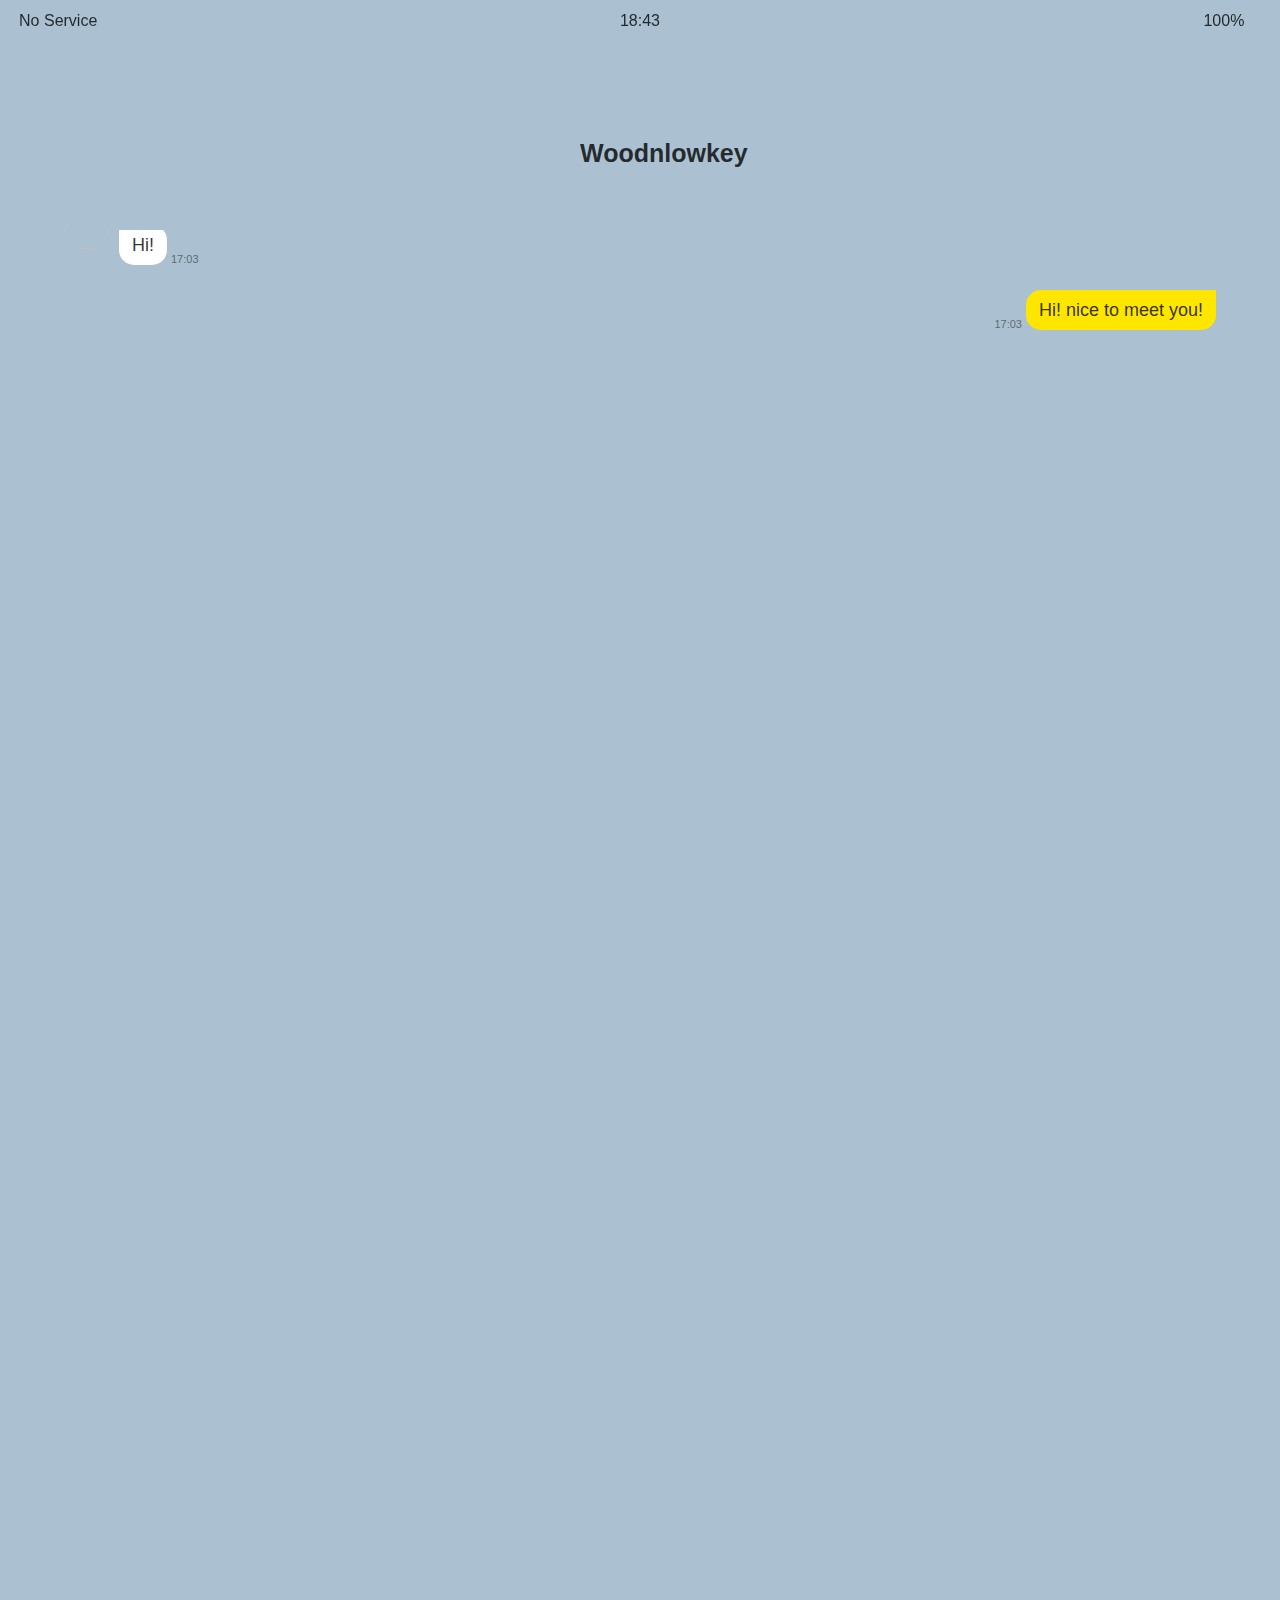
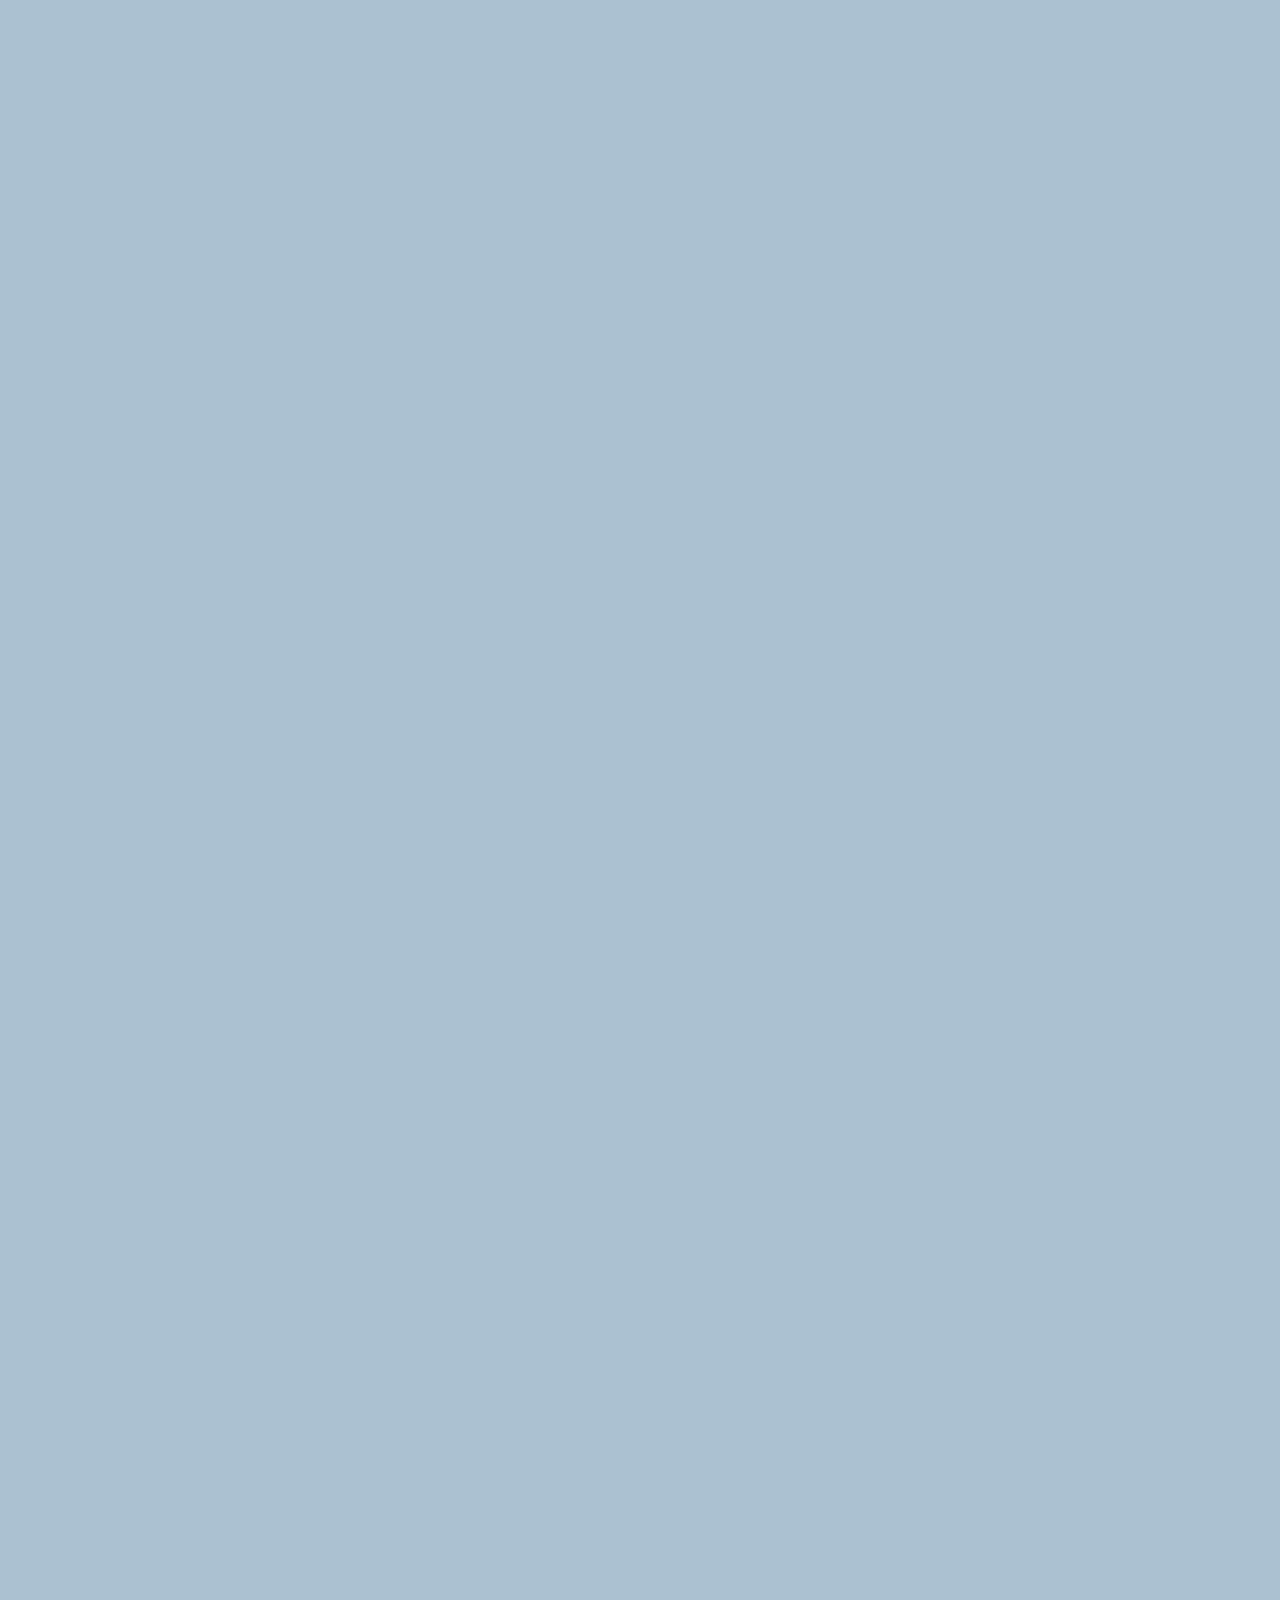
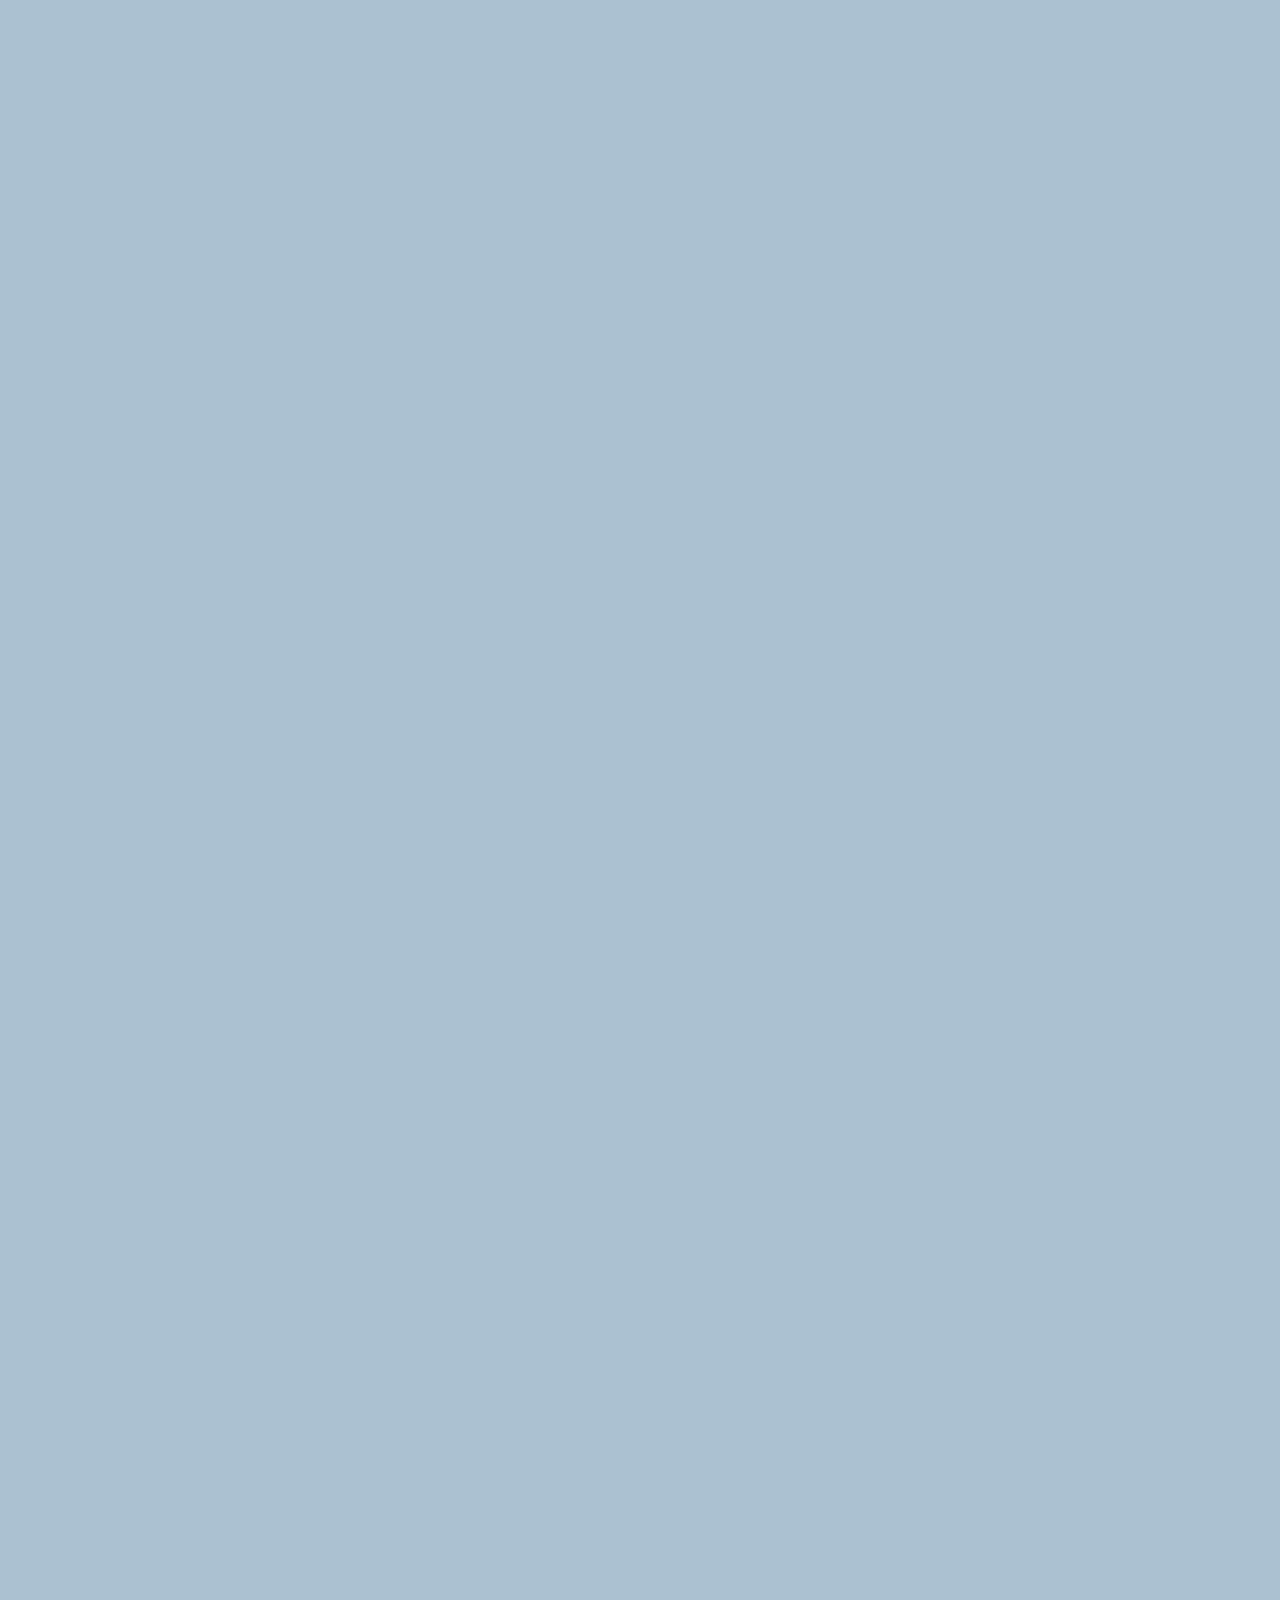
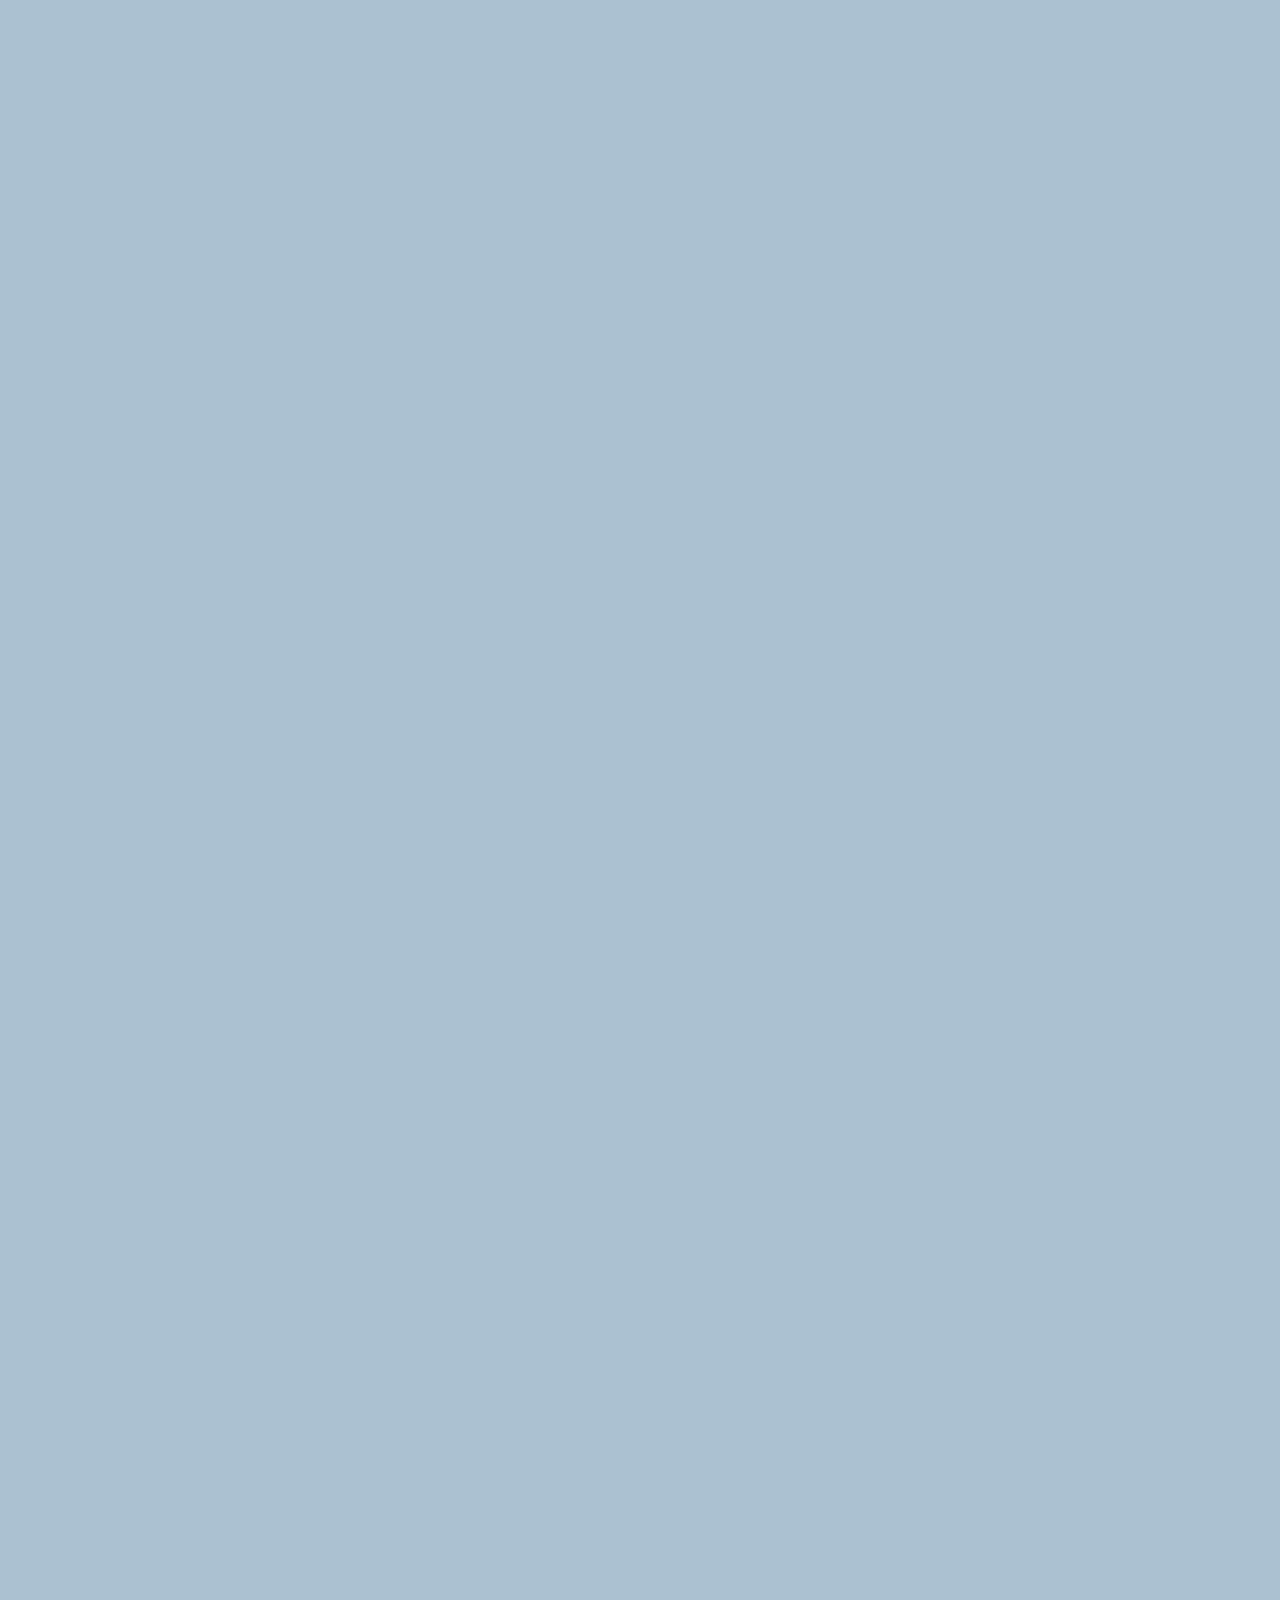
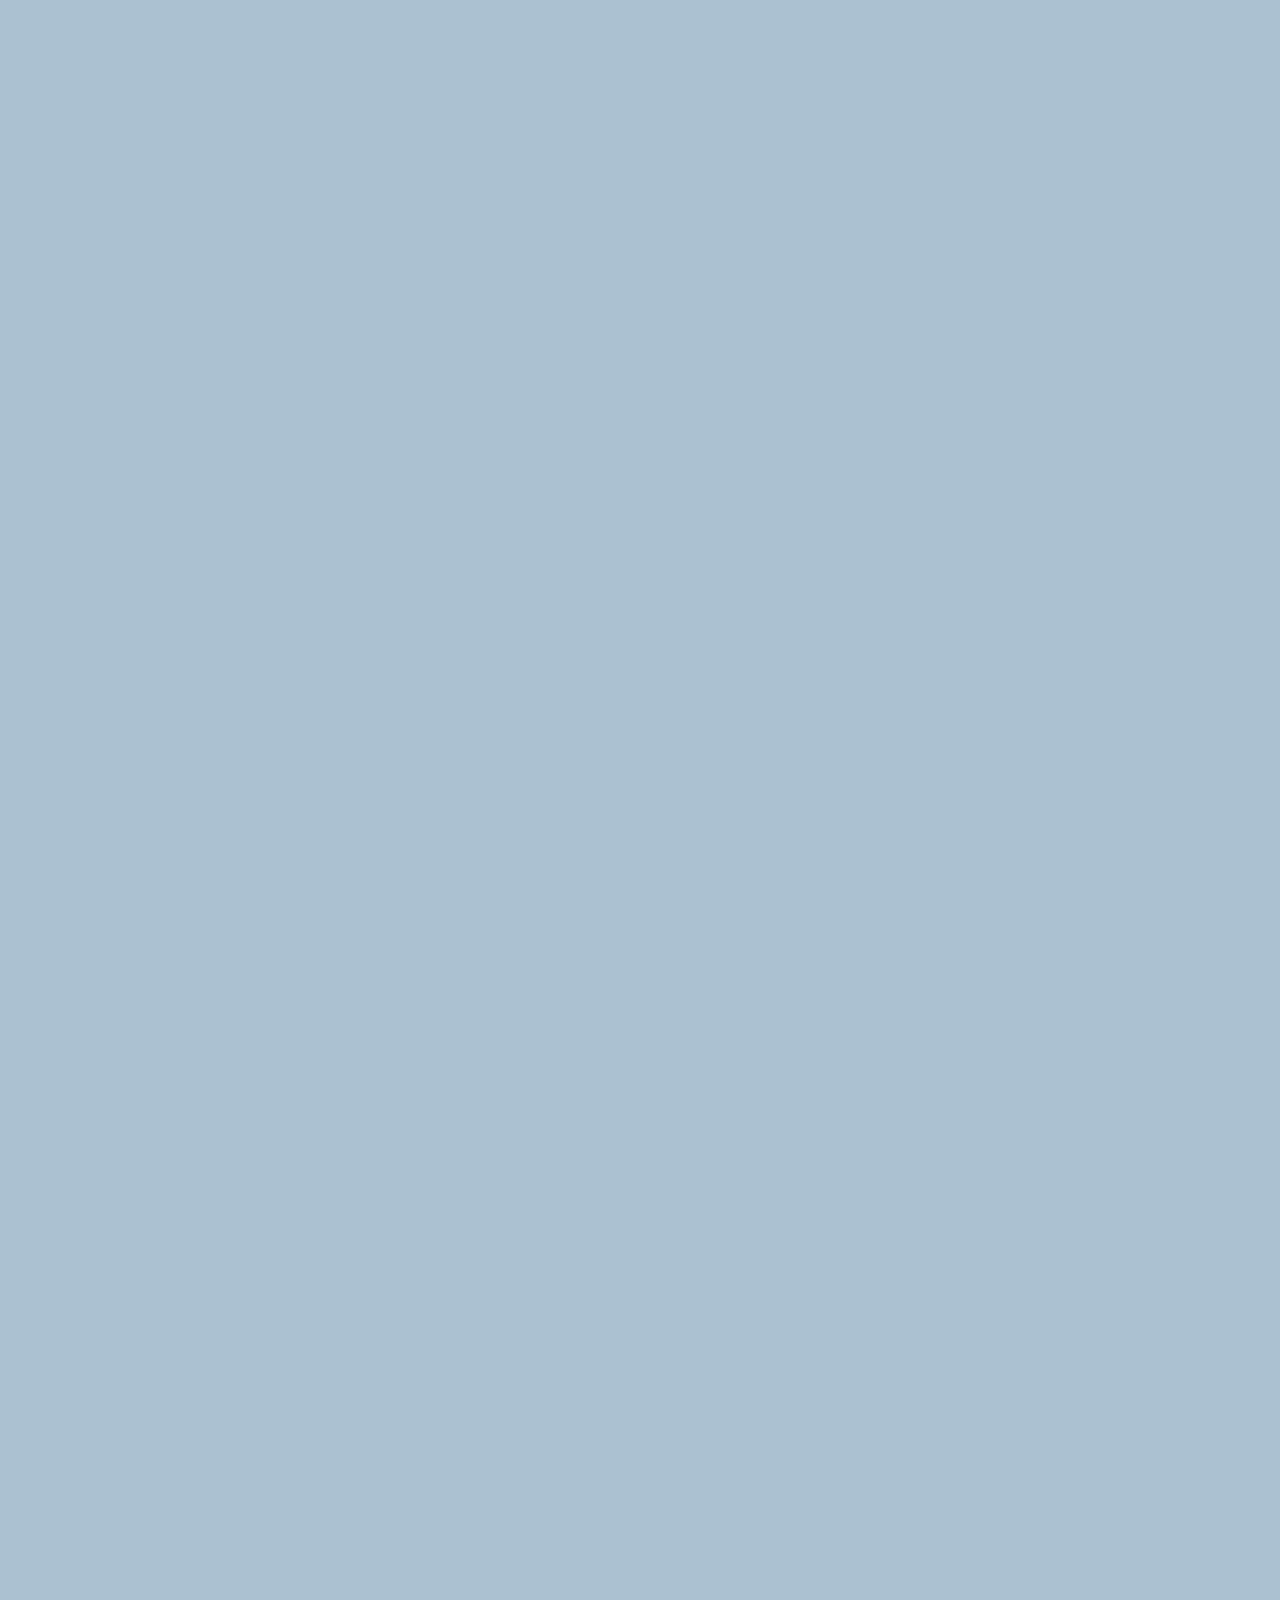
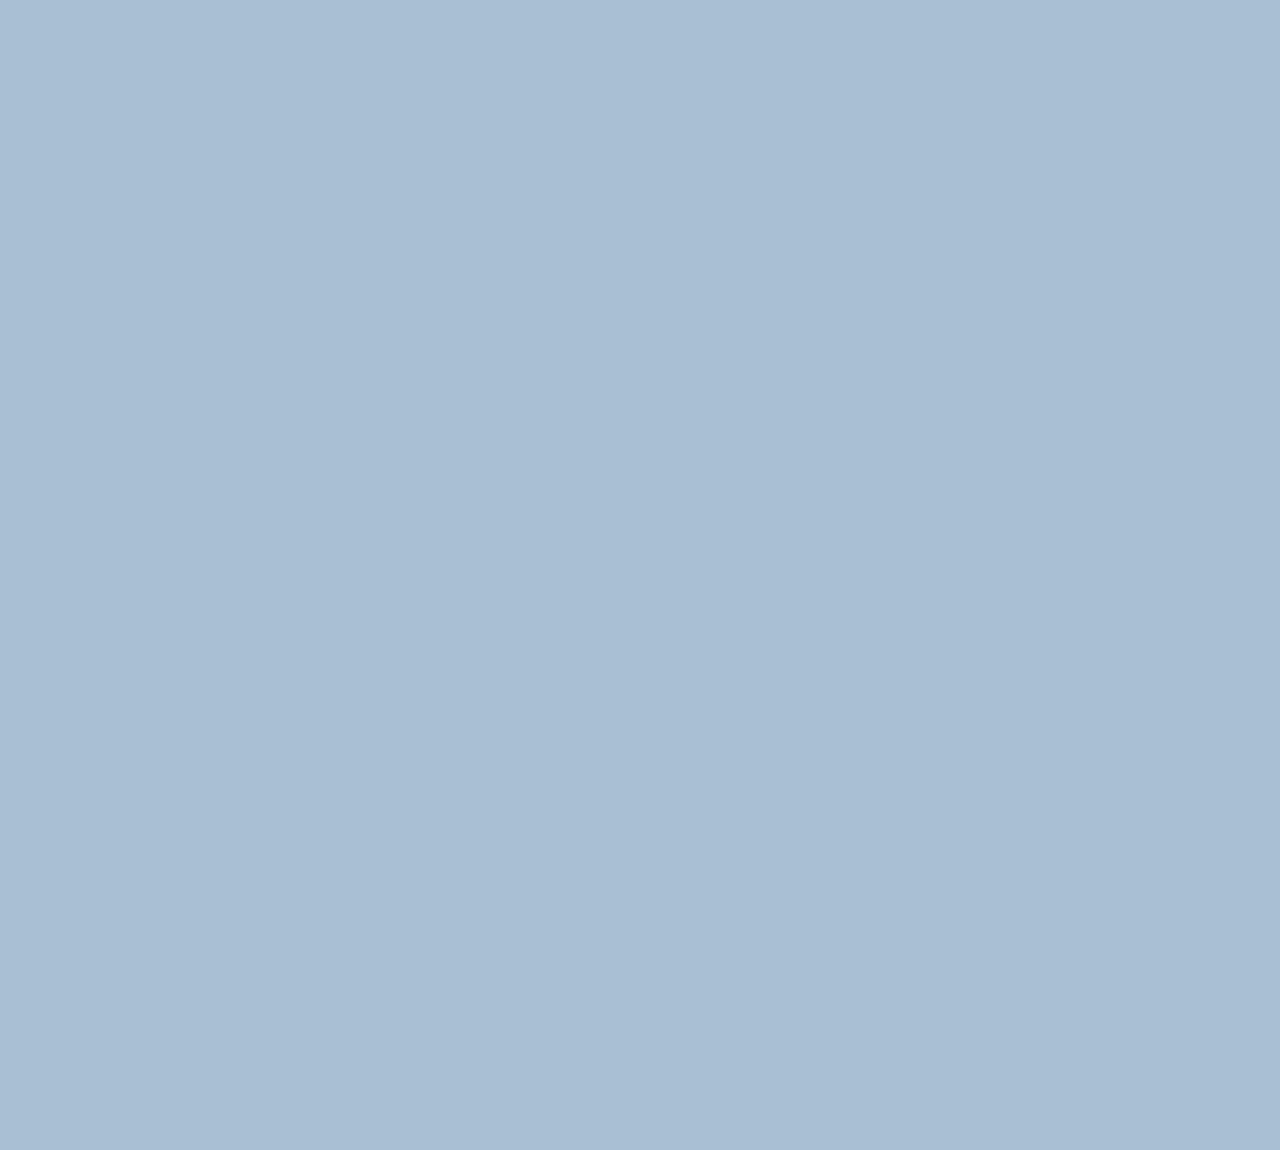
==== chat.html @ 7c2b6b41 "almost-done" ====
<!DOCTYPE html>
<html lang="en">
<head>
    <link rel="stylesheet" href="css\styles.css">
    <meta charset="UTF-8">
    <meta http-equiv="X-UA-Compatible" content="IE=edge">
    <meta name="viewport" content="width=device-width, initial-scale=1.0">
    <title>Chat - Kokoa Clone</title>
</head>
<body id="chat-screen">
    <div class="status-bar">
        <div class="status-bar__column">
            <span>No Service</span>
            <i class="fas fa-wifi"></i>
        </div>
        <div class="status-bar__column">
            <span>18:43</span>
        </div>
        <div class="status-bar__column">
            <span>100%</span>
            <i class="fas fa-battery-full fa-lg"></i>
            <i class="fas fa-bolt"></i>
        </div>
    </div>
    <header class="alt-header">
        <div class="alt-header__column">
            <a href="chats.html">
                <i class="fas fa-angle-left fa-lg"></i>
            </a>
        </div>
        <div class="alt-header__column">
            <h1 class="alt-header__title">Woodnlowkey</h1>
        </div>
        <div class="alt-header__column">
            <span><i class="fas fa-search"></i></span>
            <span><i class="fas fa-bars"></i></span>
        </div>
    </header>
    <main class="main-screen main-chat">
        <div class="chat__timestamp">
            Sunday, August 8, 2021
        </div>
        <div class="message-row">
            <img src="https://img1.daumcdn.net/thumb/R1280x0.fjpg/?fname=http://t1.daumcdn.net/brunch/service/user/7r5X/image/9djEiPBPMLu_IvCYyvRPwmZkM1g.jpg"/>
            <div class="message-row__content">
                <span class="message__author">KokoaTalk</span>
                <div class="message__info">
                    <span class="message__bubble">Hi!</span>
                    <span class="message__time">17:03</span>
                </div>
            </div>
        </div>
        <div class="message-row message-row--own">
            <div class="message-row__content">
                <div class="message__info">
                    <span class="message__bubble">Hi! nice to meet you!</span>
                    <span class="message__time">17:03</span>
                </div>
            </div>
        </div>
    </main>
    <div>

    </div>
    <script src="https://kit.fontawesome.com/6478f529f2.js" crossorigin="anonymous"></script>
</body>
</html>
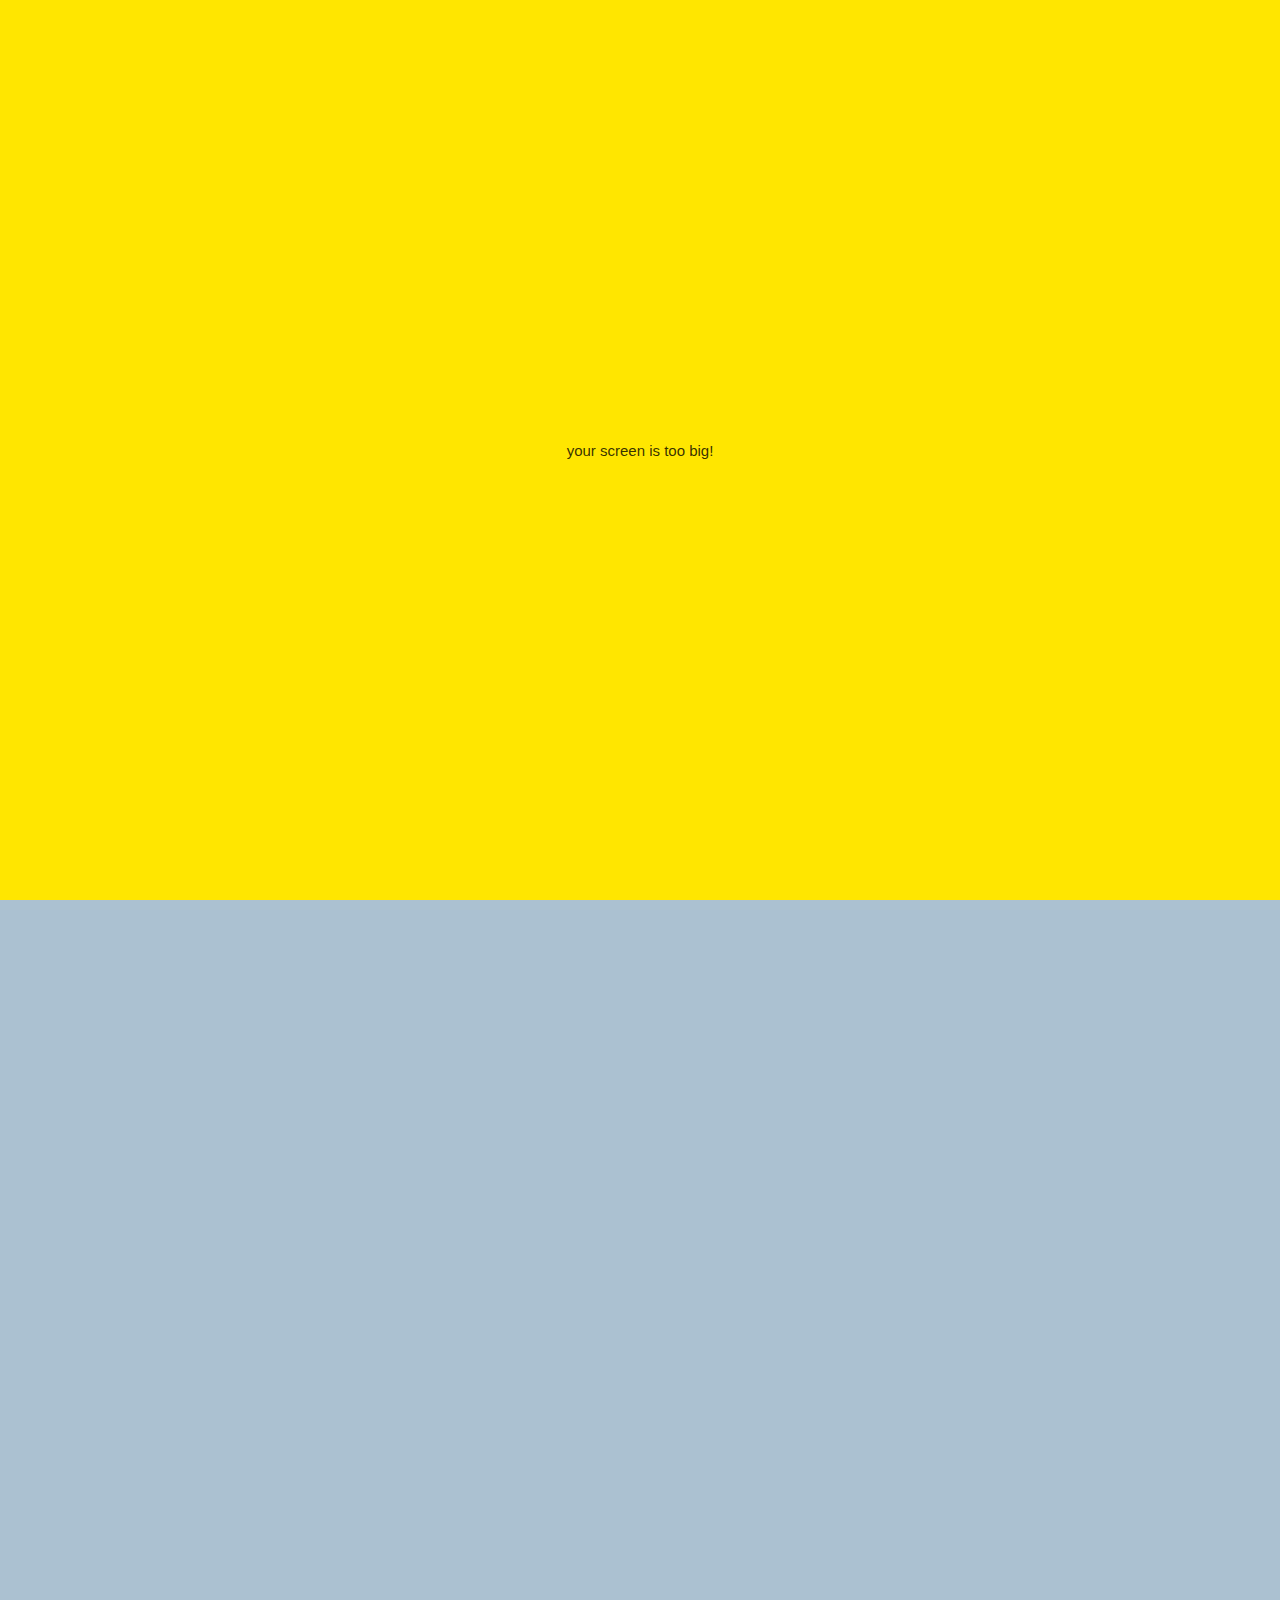
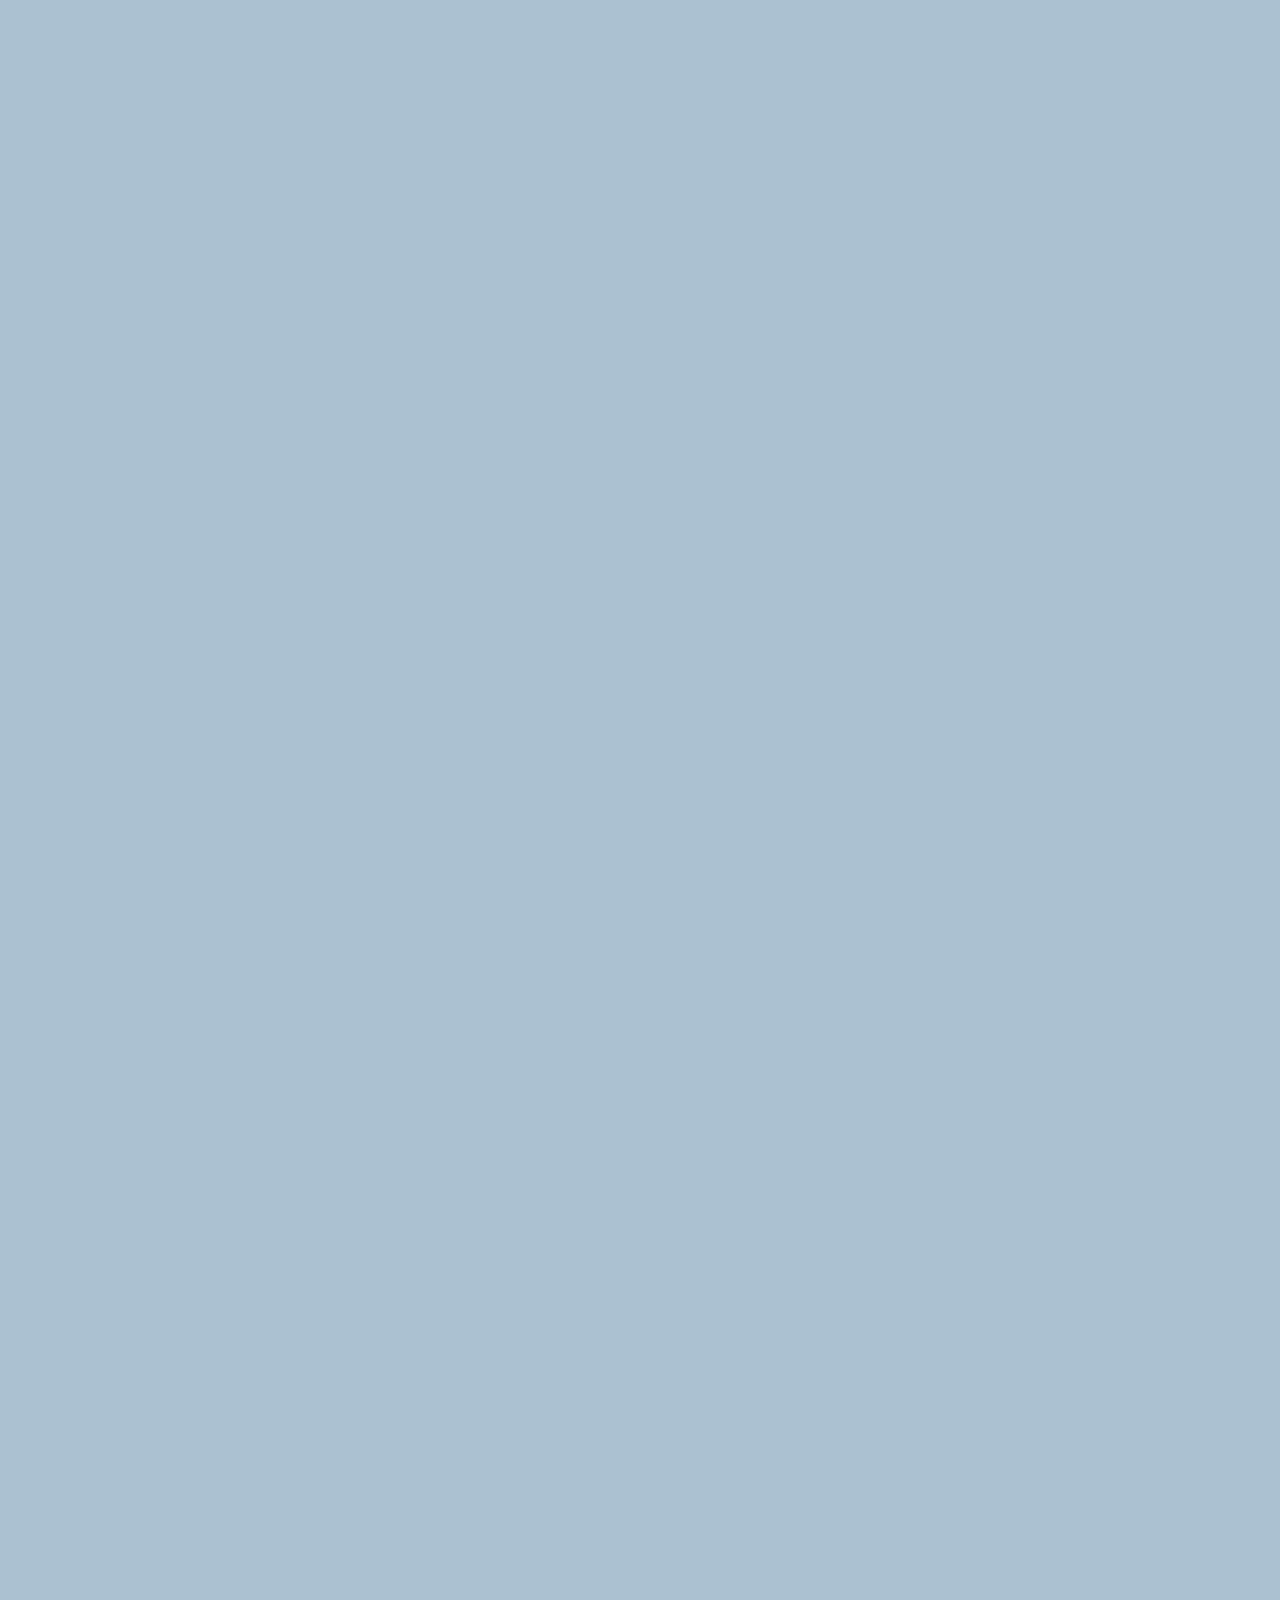
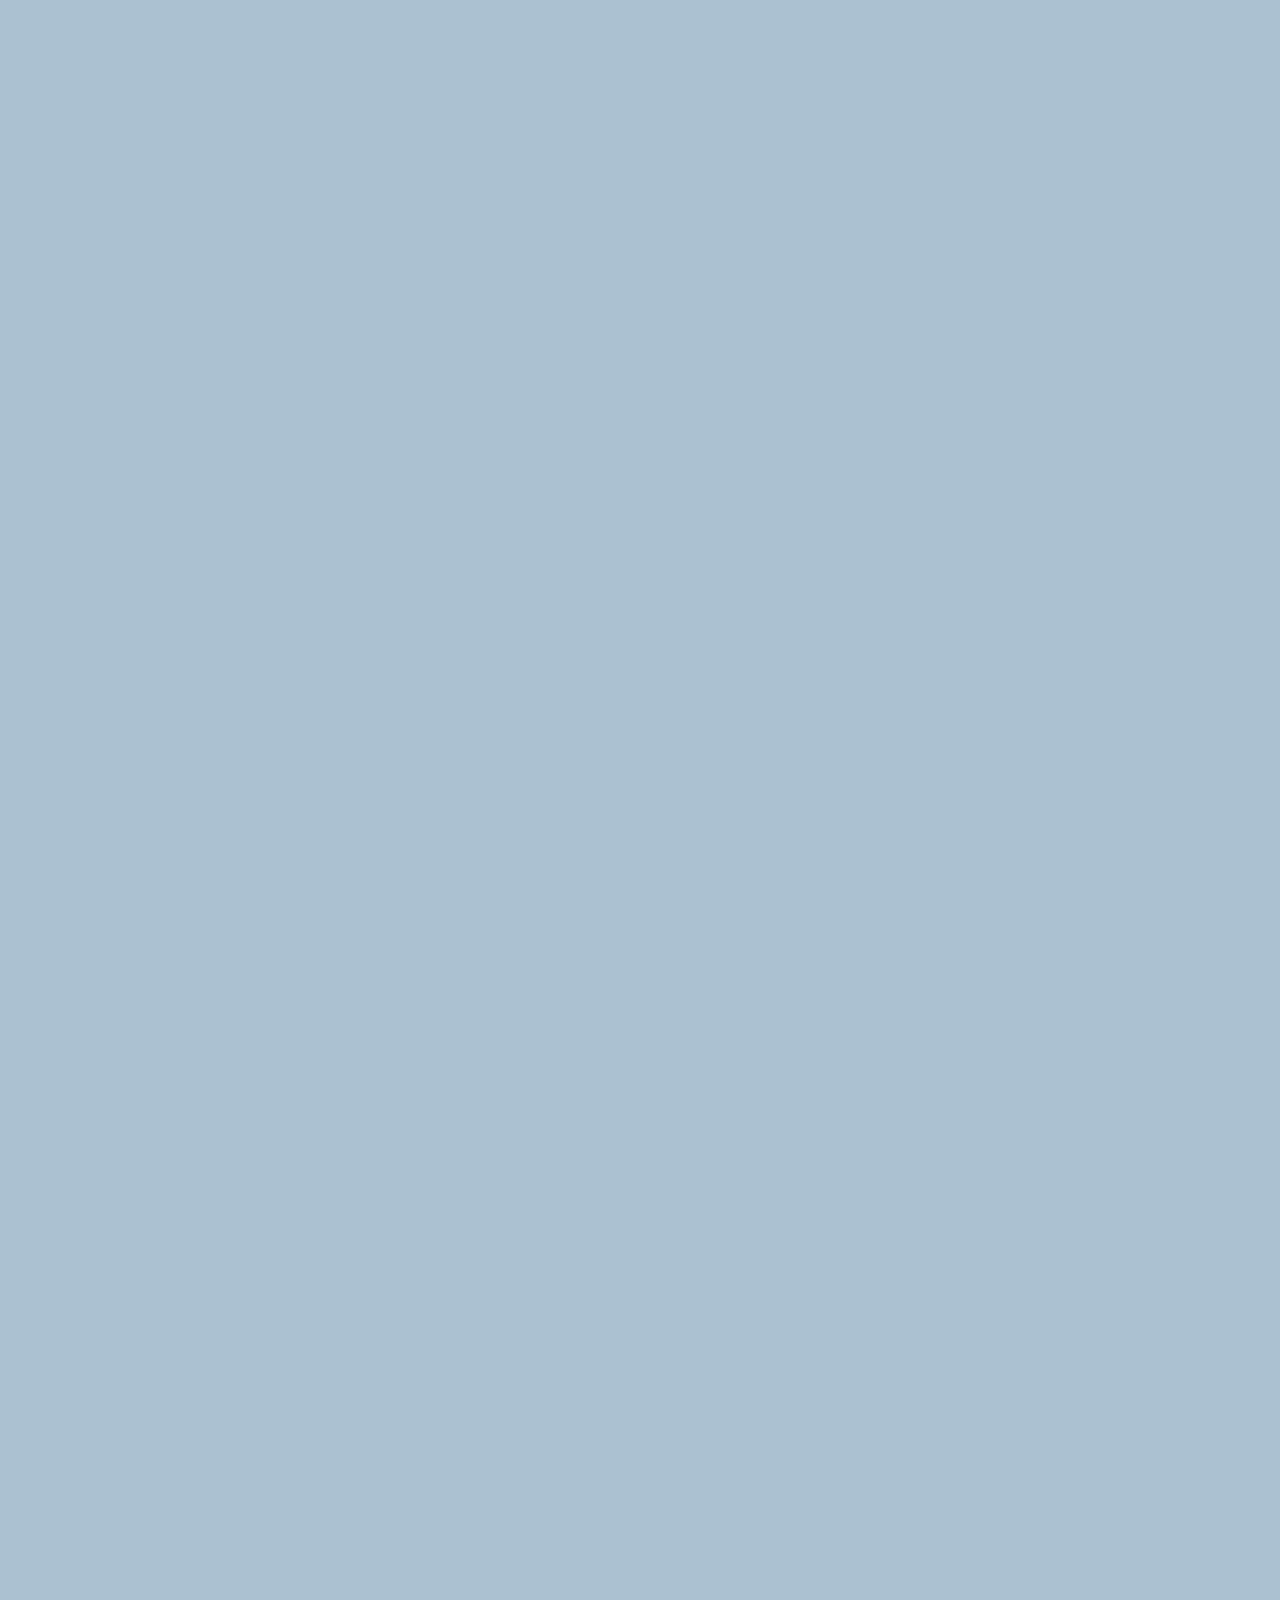
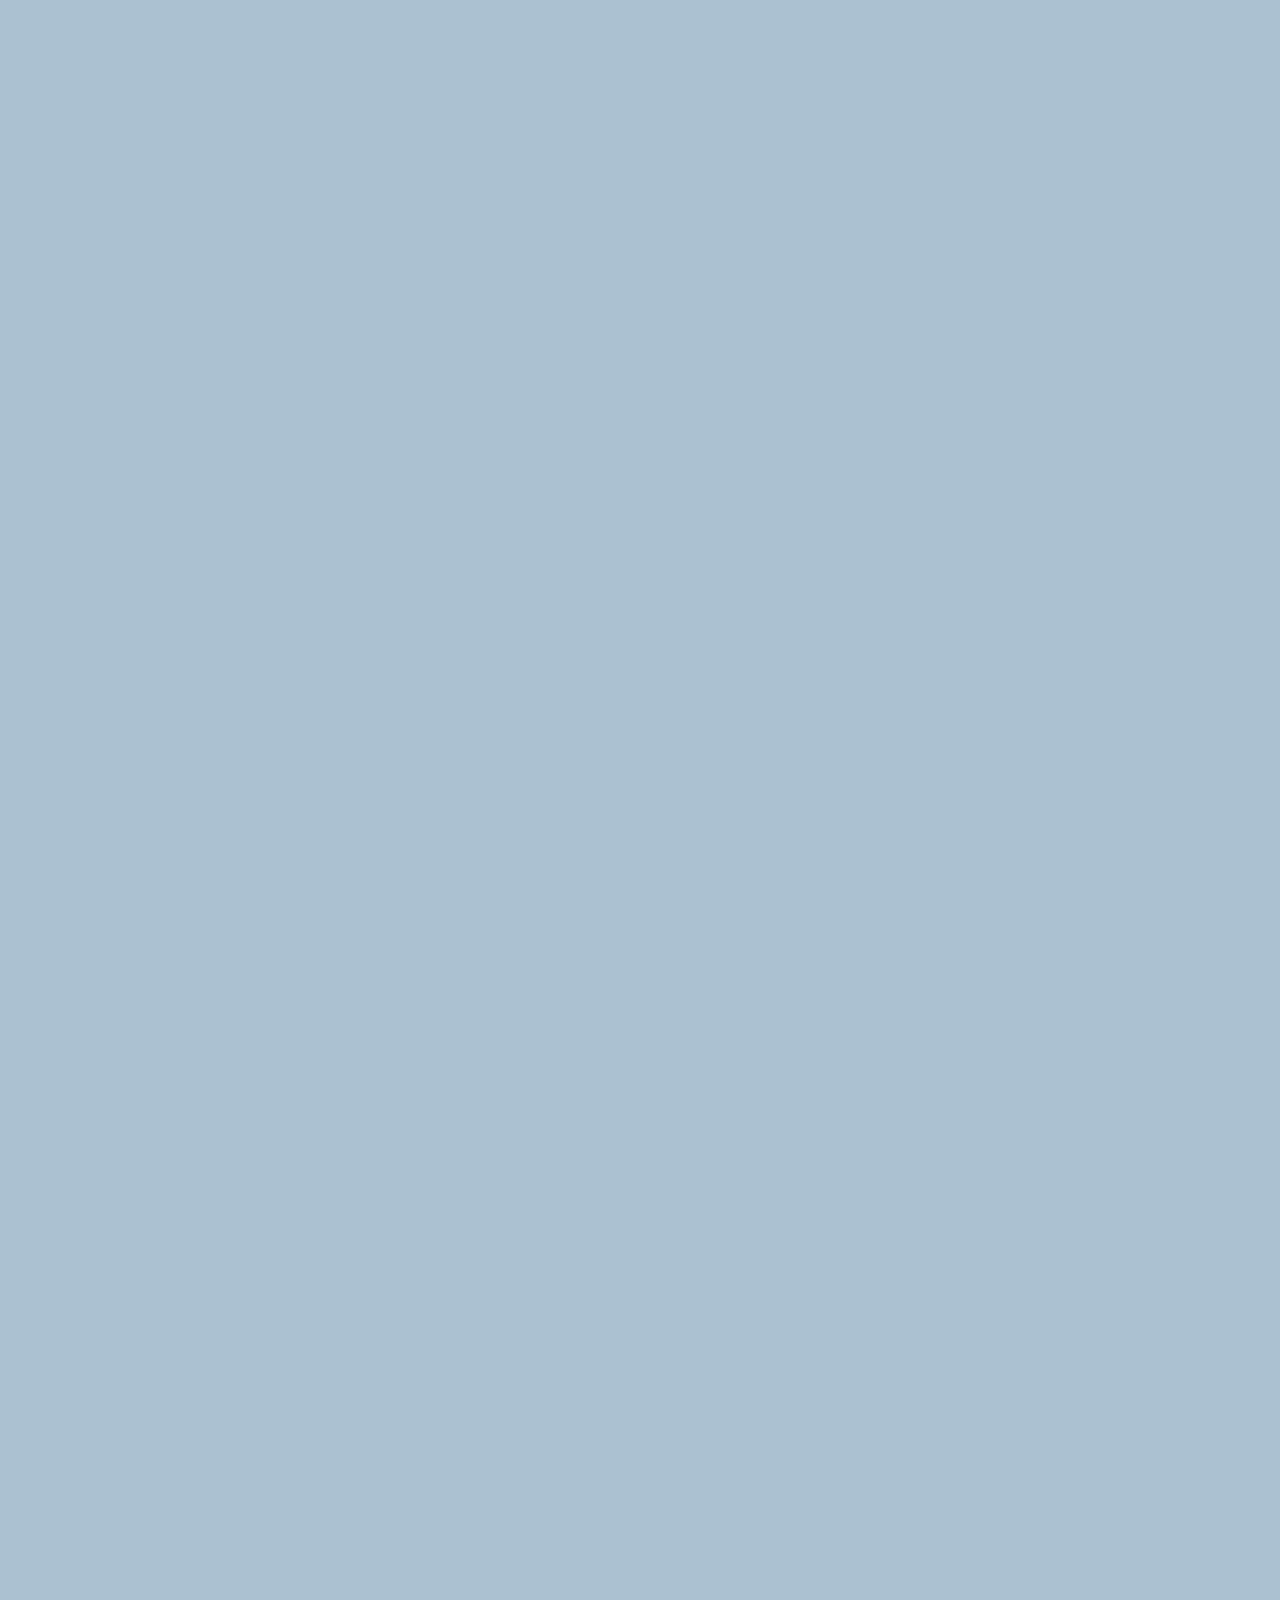
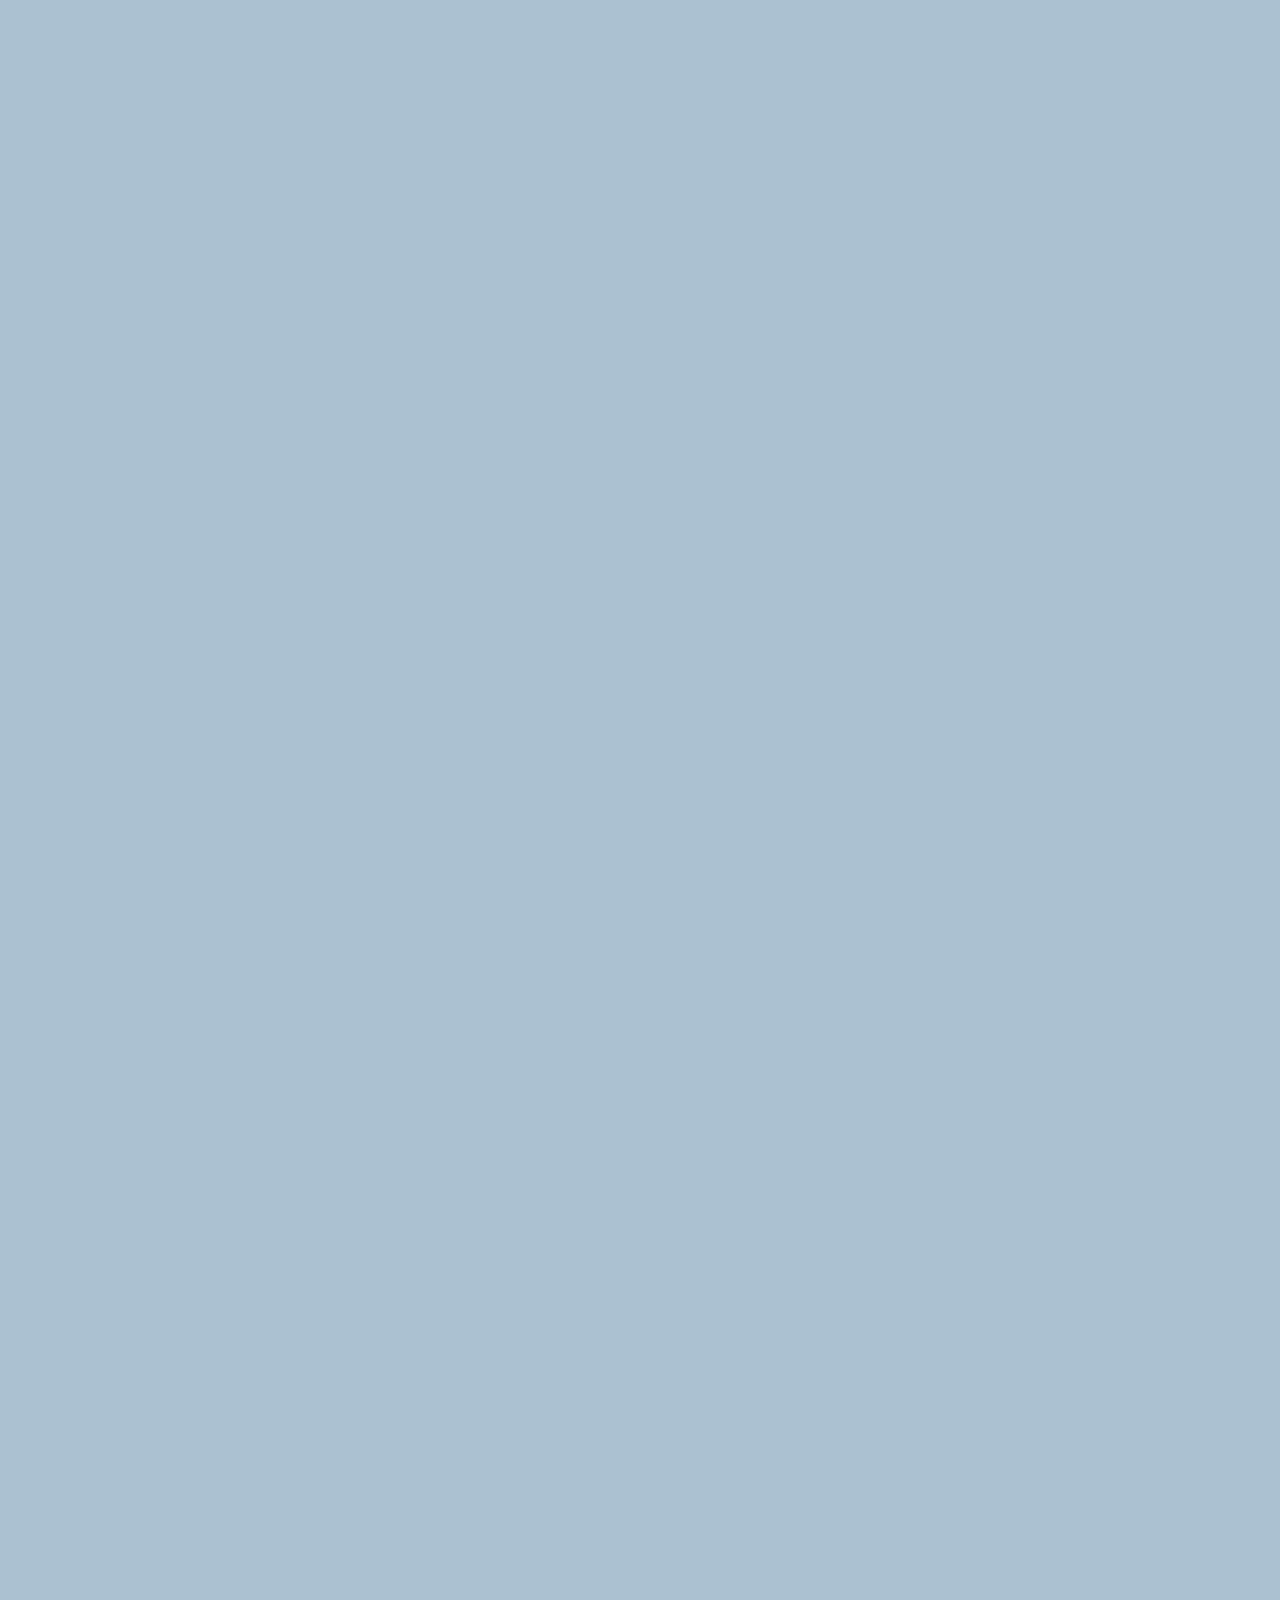
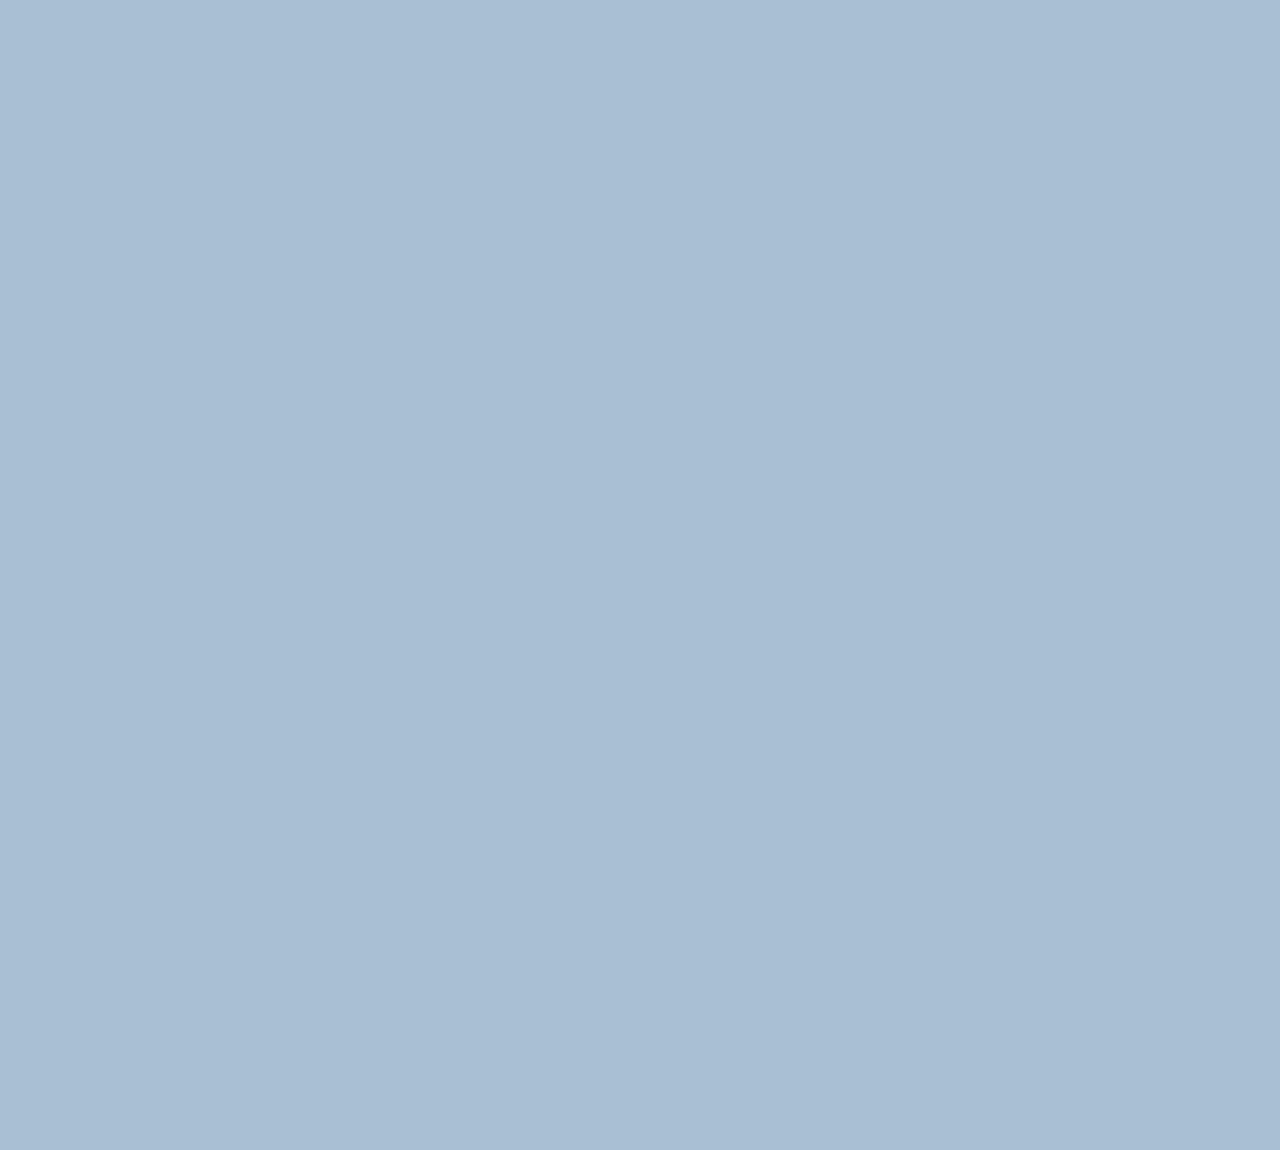
==== commit bbc6078a: "kokoatalk-ver.w" ====
--- a/chat.html
+++ b/chat.html
@@ -43,7 +43,7 @@
         <div class="message-row">
             <img src="https://img1.daumcdn.net/thumb/R1280x0.fjpg/?fname=http://t1.daumcdn.net/brunch/service/user/7r5X/image/9djEiPBPMLu_IvCYyvRPwmZkM1g.jpg"/>
             <div class="message-row__content">
-                <span class="message__author">KokoaTalk</span>
+                <span class="message__author">Woodnlowkey</span>
                 <div class="message__info">
                     <span class="message__bubble">Hi!</span>
                     <span class="message__time">17:03</span>
@@ -53,14 +53,54 @@
         <div class="message-row message-row--own">
             <div class="message-row__content">
                 <div class="message__info">
-                    <span class="message__bubble">Hi! nice to meet you!</span>
-                    <span class="message__time">17:03</span>
+                    <span class="message__bubble">Hi! nice to meet you</span>
+                    <span class="message__time">17:04</span>
+                </div>
+            </div>
+        </div>
+        <div class="message-row">
+            <img src="https://img1.daumcdn.net/thumb/R1280x0.fjpg/?fname=http://t1.daumcdn.net/brunch/service/user/7r5X/image/9djEiPBPMLu_IvCYyvRPwmZkM1g.jpg"/>
+            <div class="message-row__content">
+                <span class="message__author">Woodnlowkey</span>
+                <div class="message__info">
+                    <span class="message__bubble">You want to hire me?</span>
+                    <span class="message__time">17:06</span>
+                </div>
+            </div>
+        </div>
+        <div class="message-row message-row--own">
+            <div class="message-row__content">
+                <div class="message__info">
+                    <span class="message__bubble">That's what I wanted to hear!</span>
+                    <span class="message__time">17:07</span>
+                </div>
+            </div>
+        </div>
+        <div class="message-row">
+            <img src="https://img1.daumcdn.net/thumb/R1280x0.fjpg/?fname=http://t1.daumcdn.net/brunch/service/user/7r5X/image/9djEiPBPMLu_IvCYyvRPwmZkM1g.jpg"/>
+            <div class="message-row__content">
+                <span class="message__author">Woodnlowkey</span>
+                <div class="message__info">
+                    <span class="message__bubble">Thank you so much!</span>
+                    <span class="message__time">17:08</span>
                 </div>
             </div>
         </div>
     </main>
-    <div>
-
+    <form class="reply">
+        <div class="reply__column">
+            <i class="far fa-plus-square fa-lg"></i>
+        </div>
+        <div class="reply__column">
+            <input type="text" placeholder="write a massage...">
+            <i class="far fa-smile-wink fa-lg"></i>
+            <button>
+                <i class="fas fa-arrow-up fa-sm"></i>
+            </button>
+        </div>
+    </form>
+    <div id="no-mobile">
+        <span>your screen is too big!</span>
     </div>
     <script src="https://kit.fontawesome.com/6478f529f2.js" crossorigin="anonymous"></script>
 </body>
